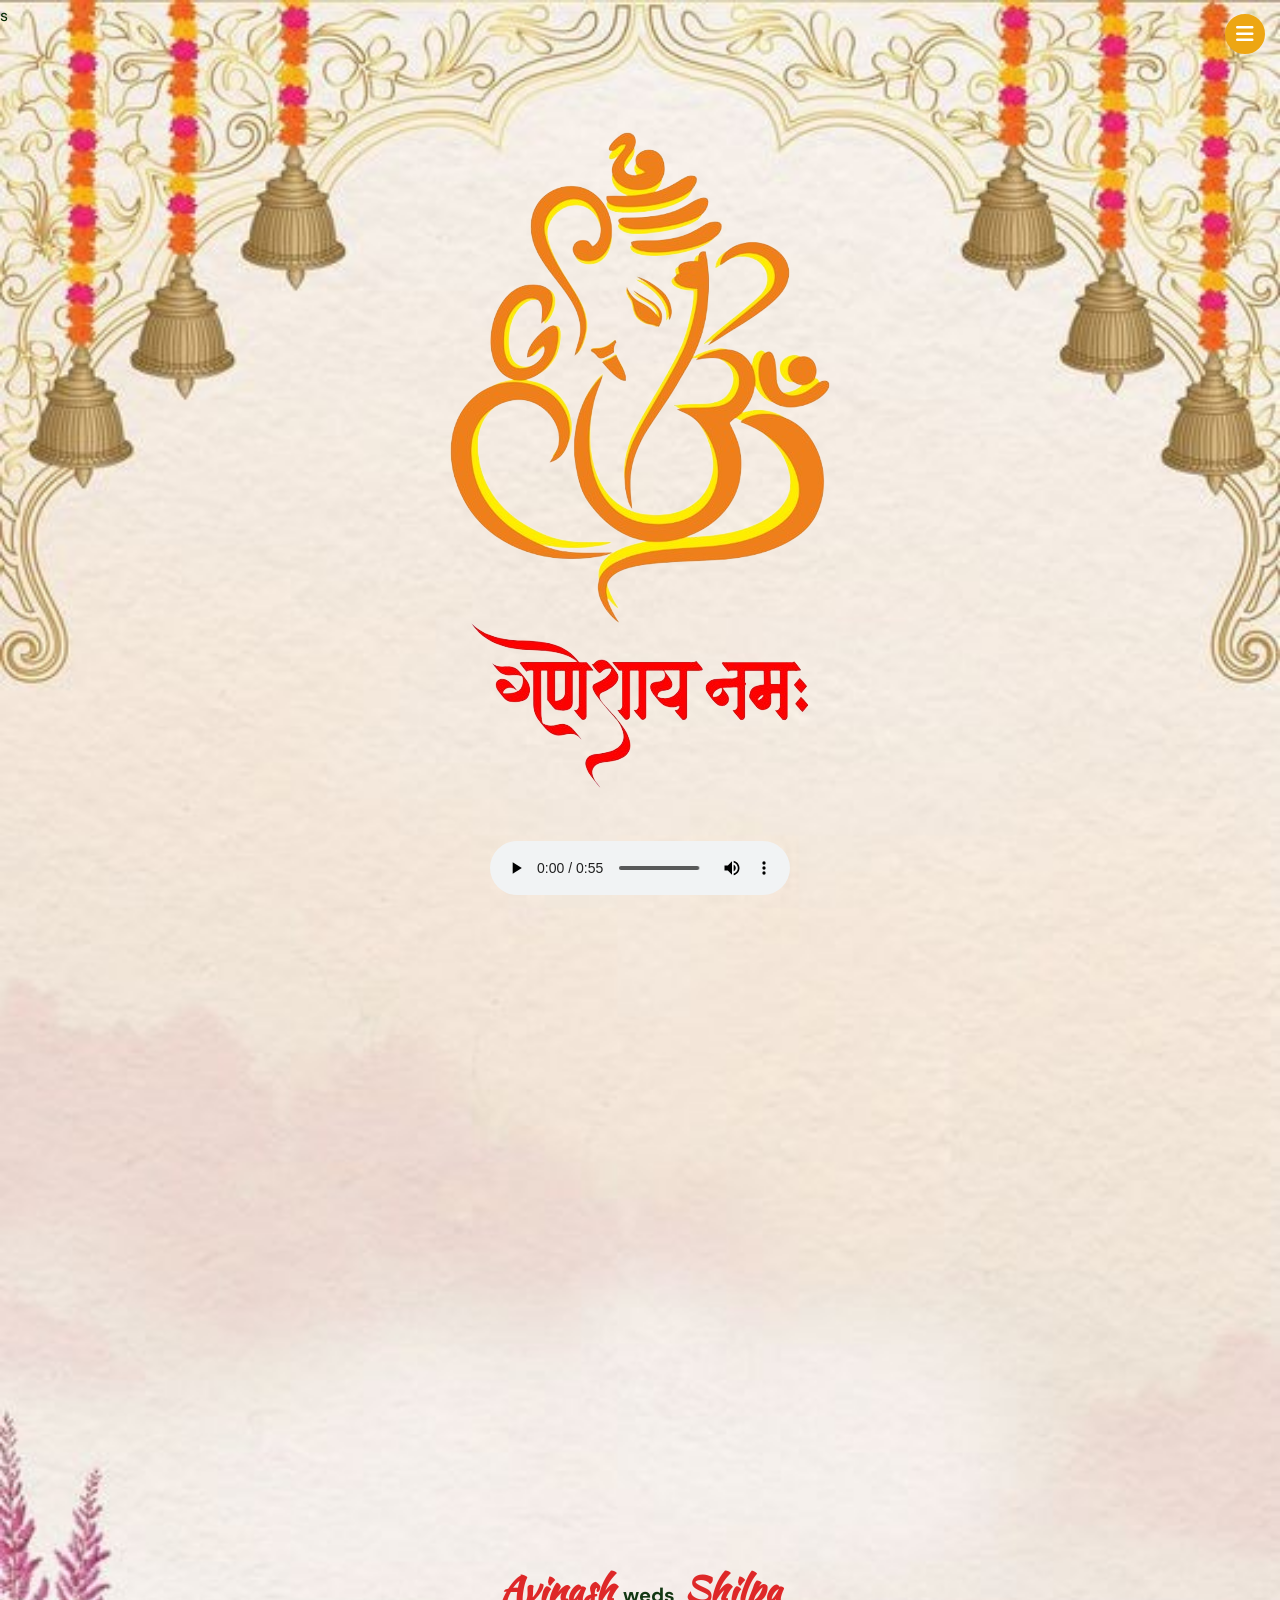
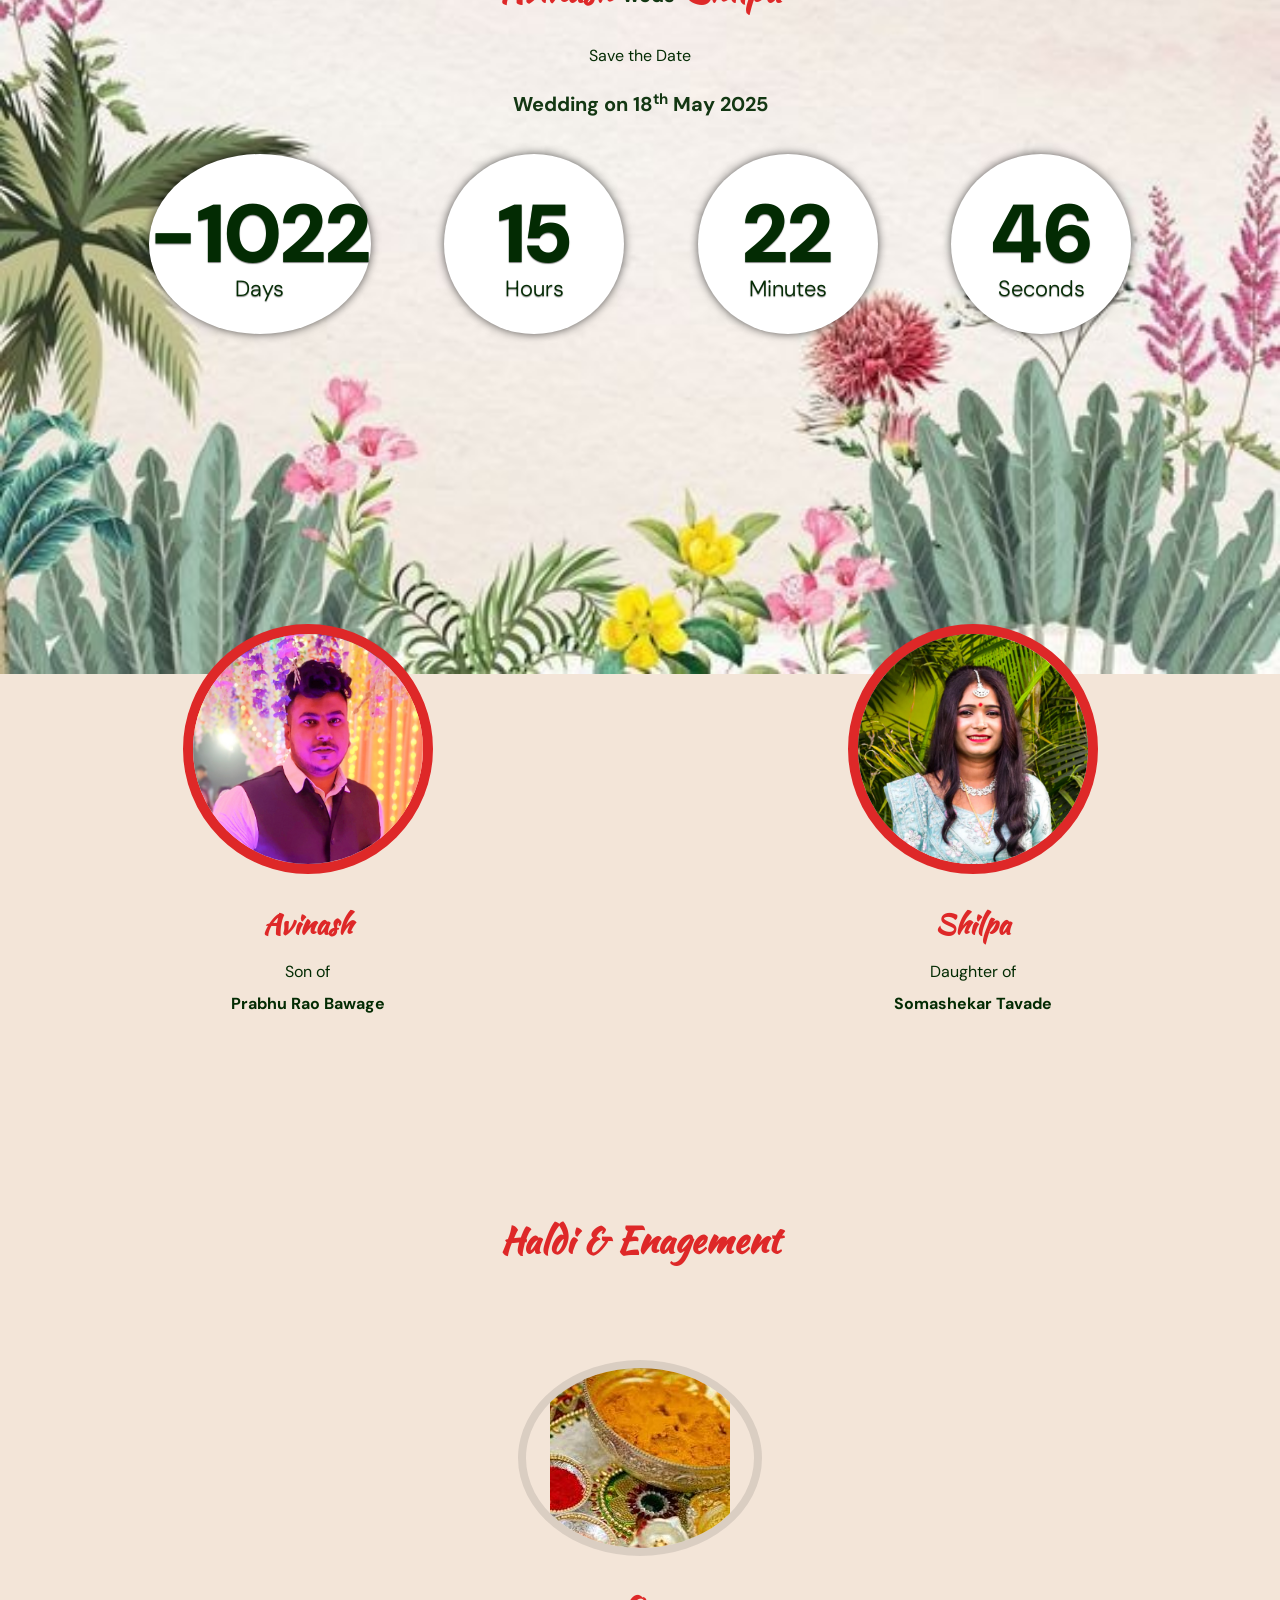
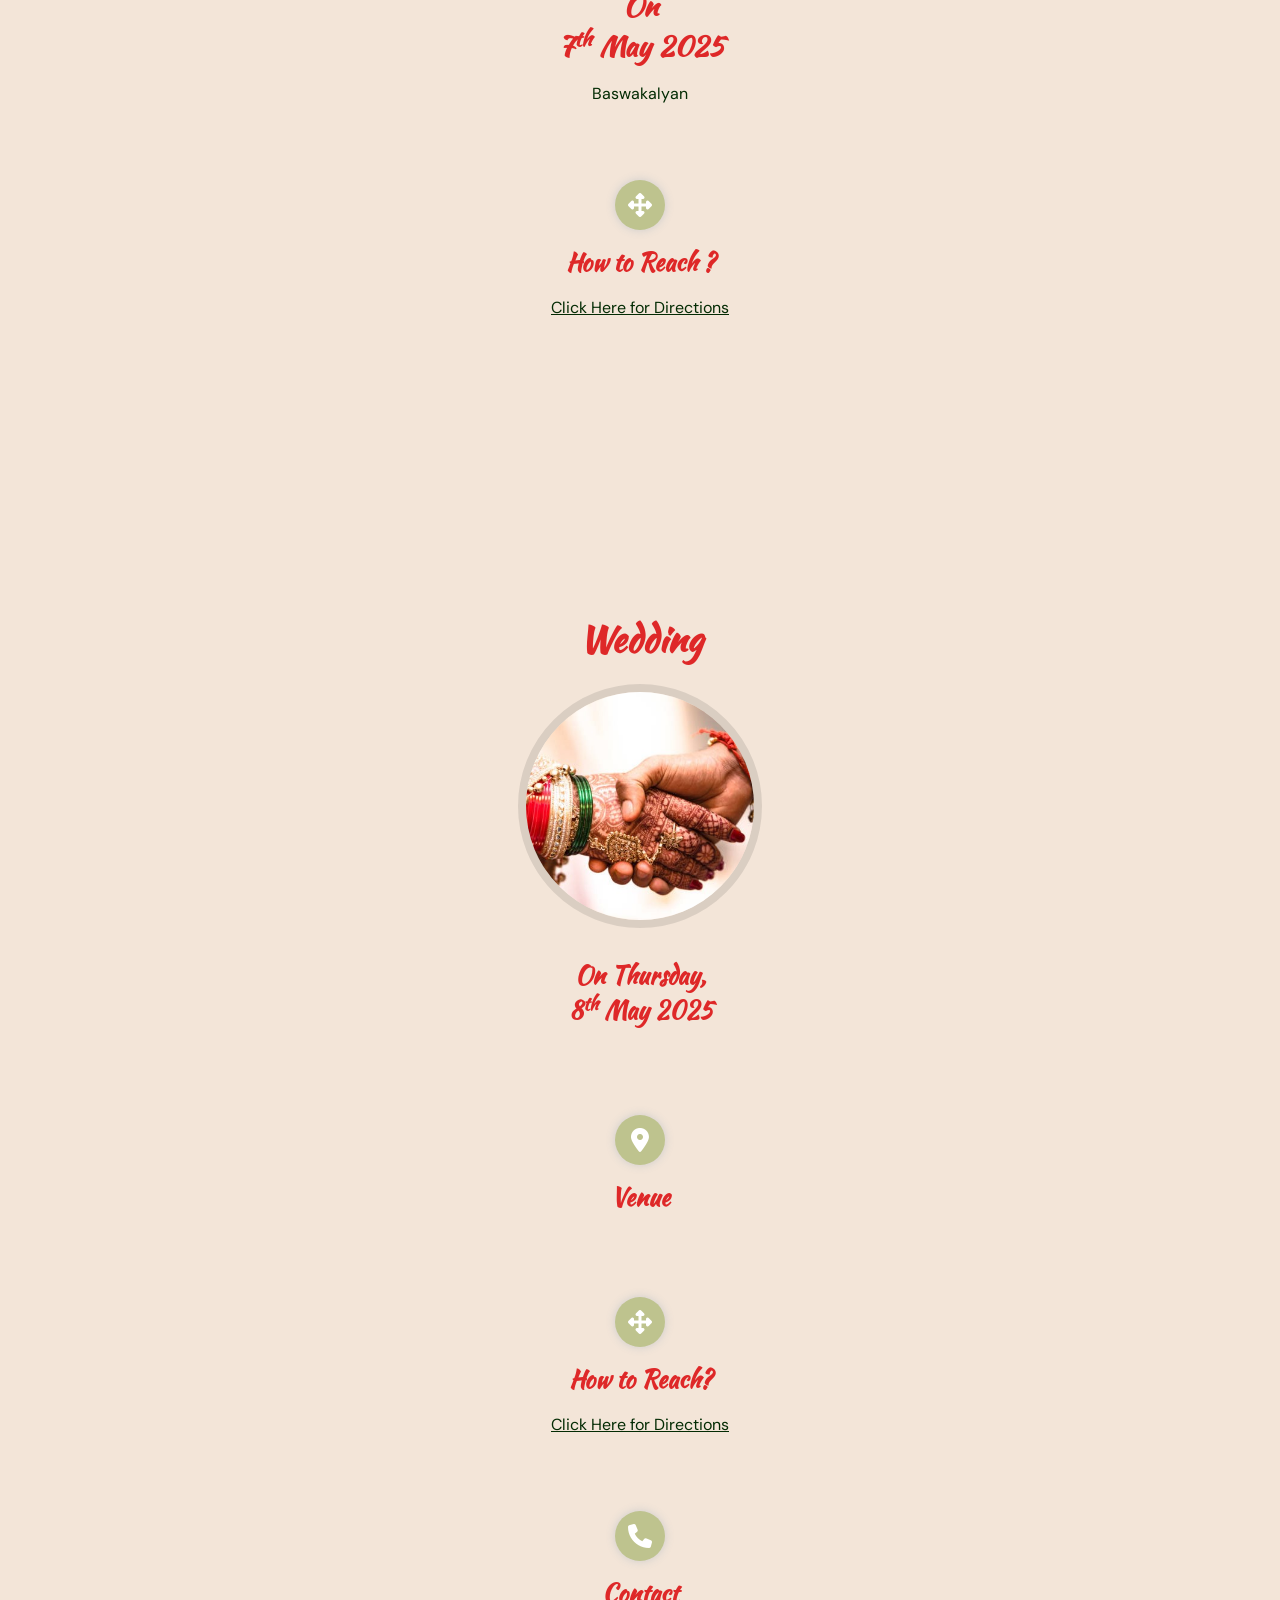
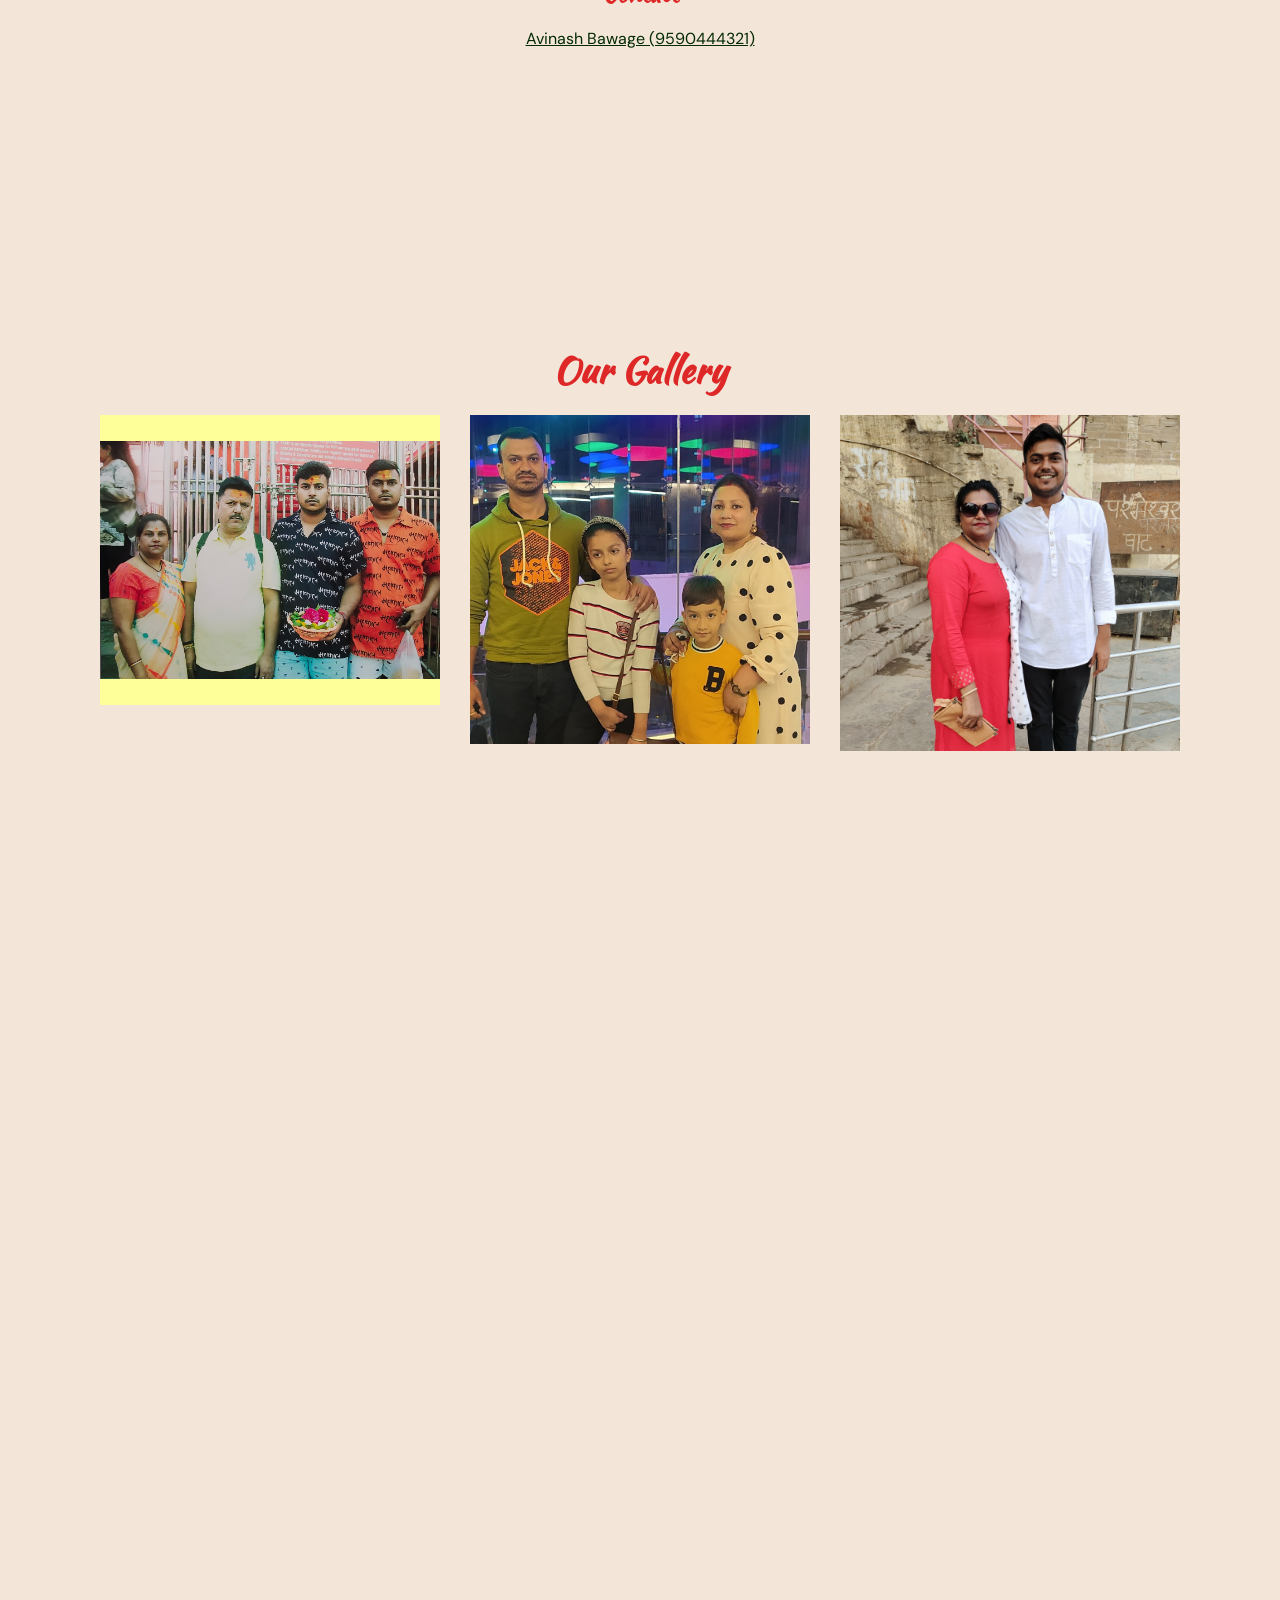
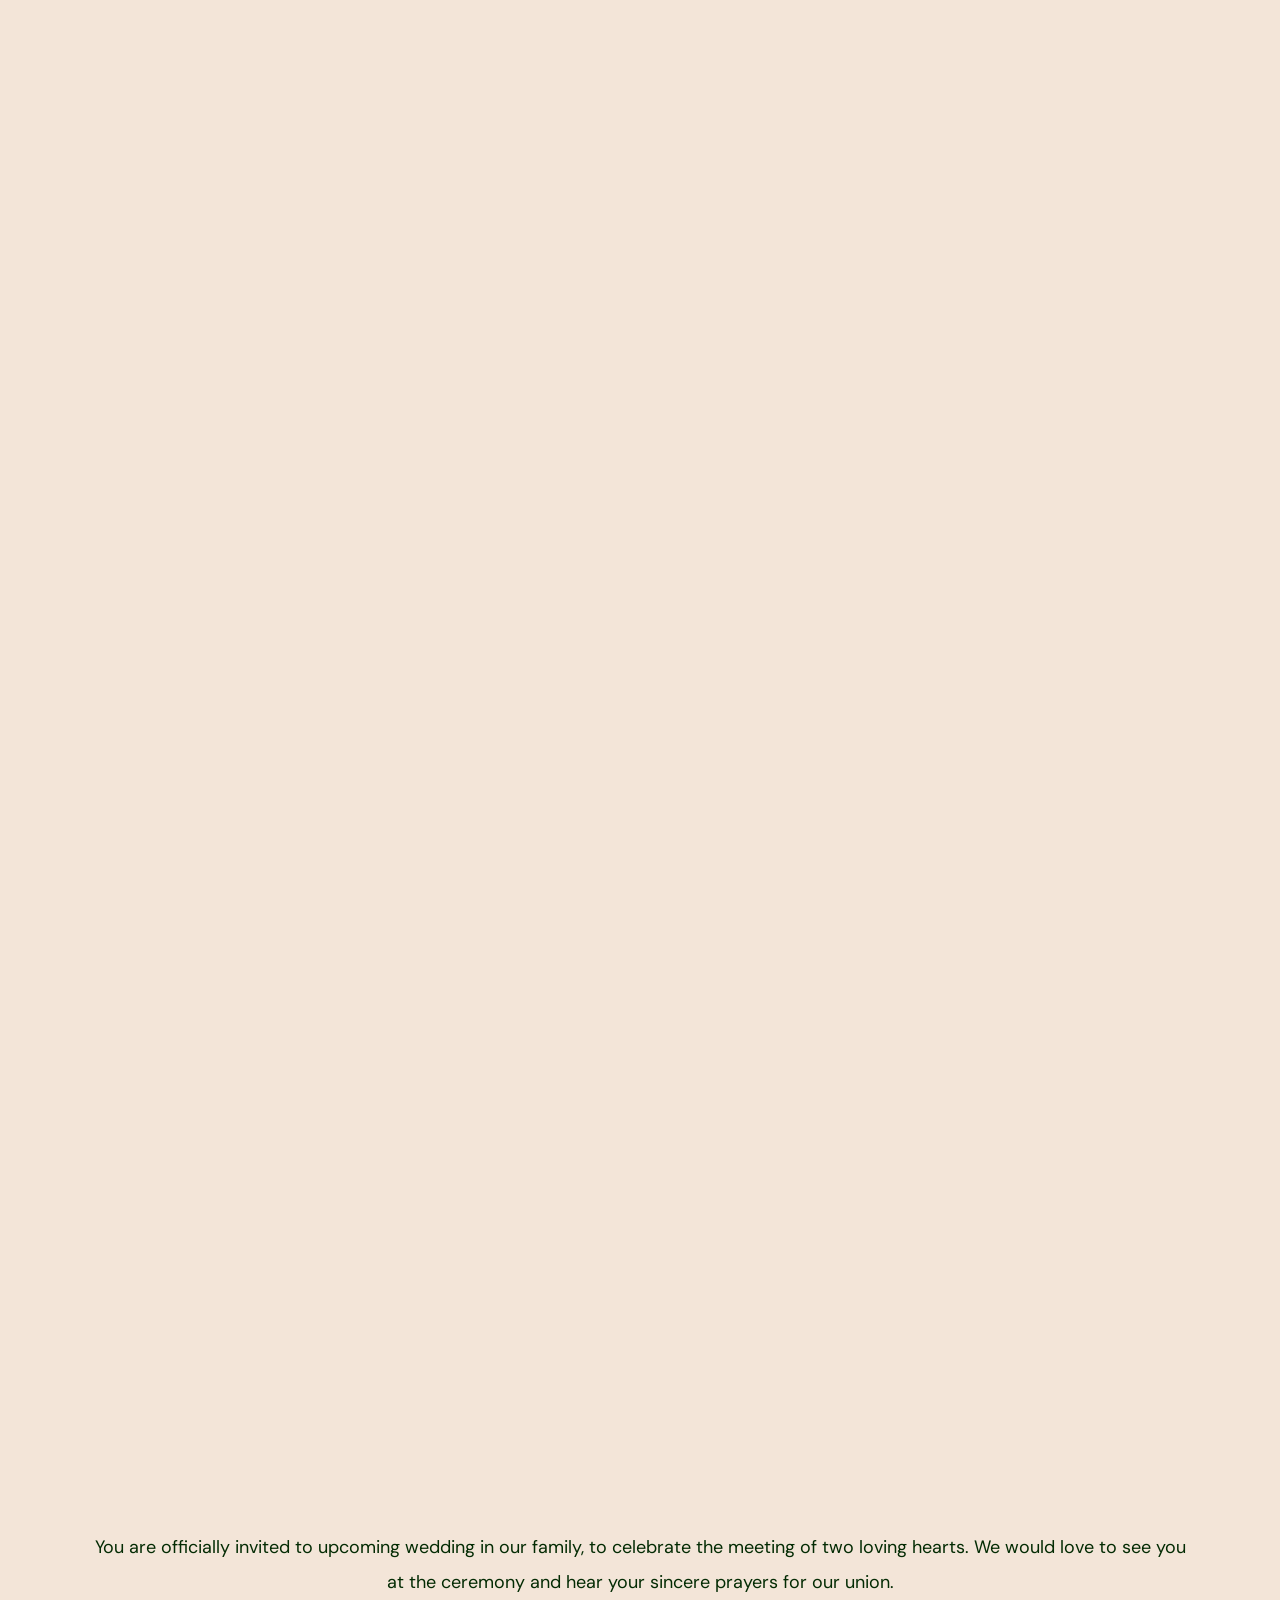
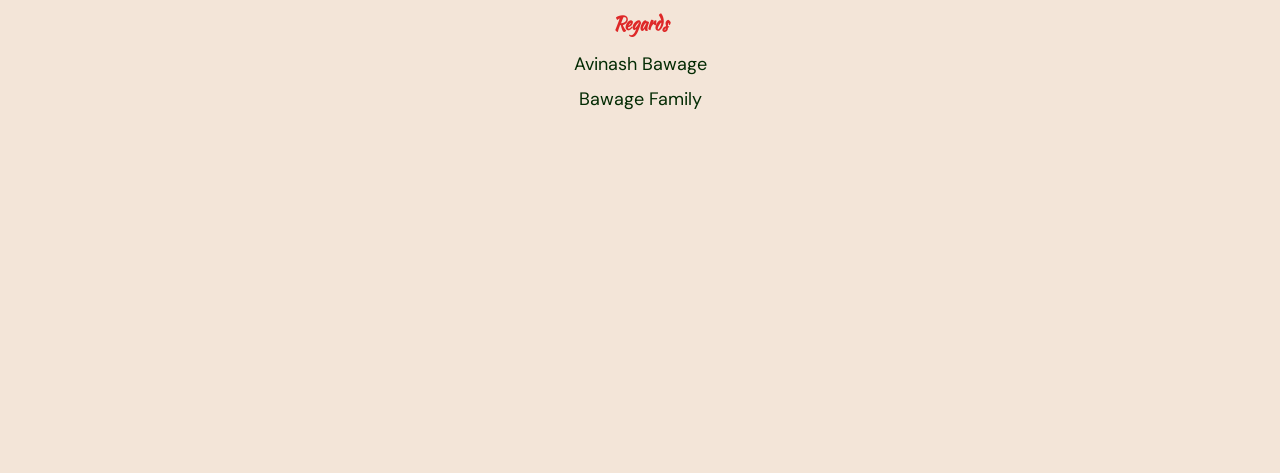
==== avinash-weds-shilpa-master/index.html @ 72f2da68 "wedding-invitationcard" ====
<!DOCTYPE html>
<html lang="en">
    <html lang="en"><head>
        <title>Singh Family</title>
        <meta name="description" content="Avinash Weds Shilpa">
        <meta name="viewport" content="width=device-width, initial-scale=1.0, user-scalable=no">
        <link rel="shortcut icon" type="image/x-icon" href="assets/images/favicon.ico">
        <link rel="preconnect" href="https://fonts.googleapis.com">
        <link rel="preconnect" href="https://fonts.gstatic.com" crossorigin>
        <link href="https://fonts.googleapis.com/css2?family=DM+Sans:opsz@9..40&family=Kaushan+Script&display=swap" rel="stylesheet">
        <link rel="stylesheet" href="https://cdnjs.cloudflare.com/ajax/libs/font-awesome/6.5.1/css/all.min.css" integrity="sha512-DTOQO9RWCH3ppGqcWaEA1BIZOC6xxalwEsw9c2QQeAIftl+Vegovlnee1c9QX4TctnWMn13TZye+giMm8e2LwA==" crossorigin="anonymous" referrerpolicy="no-referrer" />
        <link rel="stylesheet" href="assets/css/plugins.min.css">s
        <link rel="stylesheet" href="assets/css/style.css">

        <!-- Facebook Meta Tags -->
        <meta property="og:url" content="https://einvitation.github.io/Avinash-weds-Shilpa/">
        <meta property="og:type" content="website">
        <meta property="og:title" content="Singh Family">
        <meta property="og:description" content="Avinash weds Shilpa">
        <meta property="og:image" content="https://opengraph.b-cdn.net/production/documents/bbc6b80d-121d-4861-8323-b00bfe636ddd.png?token=O9dhBqFgM9TiA6-JgLP41H8RvfeVmZMFOtROPBh7cG4&height=600&width=1200&expires=33241947070">

        <!-- Twitter Meta Tags -->
        <meta name="twitter:card" content="summary_large_image">
        <meta property="twitter:domain" content="einvitation.github.io">
        <meta property="twitter:url" content="https://einvitation.github.io/Avinash-weds-Shilpa/">
        <meta name="twitter:title" content="Singh Family">
        <meta name="twitter:description" content="Avinash weds Shilpa">
        <meta name="twitter:image" content="https://opengraph.b-cdn.net/production/documents/bbc6b80d-121d-4861-8323-b00bfe636ddd.png?token=O9dhBqFgM9TiA6-JgLP41H8RvfeVmZMFOtROPBh7cG4&height=600&width=1200&expires=33241947070">

    </head>
    
    <body data-aos-easing="ease" data-aos-duration="400" data-aos-delay="0" data-new-gr-c-s-check-loaded="14.1150.0" data-gr-ext-installed="">
        <a class="scrollup" href="javascript:void(0);" aria-label="Scroll to top" style="display: none;"><i class="fa fa-chevron-up"></i></a>
        <div class="repro">
            <audio controls="" autoplay="">
                <source src="wedding.ogg" type="audio/ogg">
                <source src="assets/audio/wedding.mp3" type="audio/mpeg">Your browser does not support the audio element.
            </audio>
        </div>
        <a class="mob-toggle" href="javascript:void(0);"><i class="fa fa-bars"></i></a>
        <nav class="navmenu">
            <ul>
                <li class="introductionBtn"><a>Home</a></li>
                <li class="coupleBtn"><a>Introduction</a></li>
                <li class="tilakBtn"><a>Tilak</a></li>
                <li class="haldiBtn"><a>Haldi & Matkor</a></li>
                <li class="weddingBtn"><a>Wedding</a></li>
                <li class="galleryBtn"><a>Gallery</a></li>
            </ul>
        </nav>
        <header>
            
            <section id="header" class="section text-center">
                <div class="container">
                    <figure class="god aos-init aos-animate" data-aos="fade-up" data-aos-duration="2200"><img src="assets/images/gannu.png" alt="ganesh"></figure>
                    <div class="top_arrow aos-init aos-animate introductionBtn" data-aos="flip-down" data-aos-duration="2200"><a href="javascript:void(0);"><i class="fa fa-chevron-down"></i></a></div>
                </div>
            </section>
        </header>
        <main>
            <section id="introduction" class="section introduction">
                <div class="container text-center">
                    <figure class="mainimg aos-init" data-aos="flip-left" data-aos-duration="2200">
                        <img src="assets/images/couple.jpg" alt="ankit">
                    </figure>
                    <h2 class="heading aos-init" data-aos="zoom-in-up" data-aos-duration="2200">
                        Avinash <span>weds</span> Shilpa
                    </h2>
                    <div class="banner-line">
                        <div class="heading-tag">Save the Date</div>
                        <h2><span>Wedding on <span>18<sup>th</sup> May 2025</span></span></h2>
                    </div>
                    <div class="timer">
                        <ul>
                            <li><span id="adays"></span>Days</li>
                            <li><span id="ahours"></span>Hours</li>
                            <li><span id="aminutes"></span>Minutes</li>
                            <li><span id="aseconds"></span>Seconds</li>
                        </ul>
                    </div>
                    
                    <div class="top_arrow coupleBtn aos-init" data-aos="flip-down" data-aos-duration="2200"><a href="javascript:void(0);"><i class="fa fa-chevron-down"></i></a></div>
                </div>
            </section>
            <section id="couple" class="section couple">
                <div class="container">
                    <div class="row latest_sermons">
                        <div class="col-md-5 text-center groom aos-init" data-aos="fade-right" data-aos-duration="2200" style="padding:0">
                            <figure class="groom"><img src="assets/images/groom.jpg" alt=""></figure>
                            <h3>Avinash </h3>
                            <p>Son of <br><strong> Prabhu Rao Bawage</strong></p>
                        </div>
                        <div class="col-md-2 text-center wed aos-init" data-aos="flip-down" data-aos-duration="2200">weds</div>
                        <div class="col-md-5 text-center bride aos-init" data-aos="fade-left" data-aos-duration="2200" style="padding:0">
                            <figure class="groom"><img src="assets/images/bride.jpg" alt=""></figure>
                            <h3>Shilpa </h3>
                            <p>Daughter of <br><strong> Somashekar Tavade</strong></p>
                        </div>
                    </div>
                </div>
            </section>
            
            <section id="haldi" class="section haldi">
                <div class="container">
                    <h2 class="heading">Haldi & Enagement</h2>
                    <div class="reception-wrap text-center">
                        <div class="sbox aos-init" data-aos="fade-right" data-aos-duration="2200">
                            <figure class="rituals"><img src="assets/images/haldi.jpg" alt=""></figure>
                            <h3>On<br>7<sup>th</sup> May 2025</h3>
                            <p>Baswakalyan</p>
                        </div>
                        <div class="sbox aos-init" data-aos="fade-right" data-aos-duration="2200">
                            <i class="fa fa-arrows"></i>
                            <h4>How to Reach ?</h4>
                            <p><a href="https://maps.app.goo.gl/Roo9CM4sQPn5xBdH8" target="_blank">Click Here for Directions</a></p>
                        </div>
                    </div>
                    <div class="top_arrow weddingBtn aos-init" data-aos="flip-down" data-aos-duration="2200"><a href="javascript:void(0);"><i class="fa fa-chevron-down"></i></a></div>
                </div>
            </section>
            <section id="wedding" class="section wedding text-center">
                <div class="container">
                    <h2 class="heading">Wedding</h2>
                    <figure class="rituals"><img src="assets/images/wedding.jpg" alt=""></figure>
                    <h4>On Thursday,<br> 8<sup>th</sup> May 2025 </h4>
                    <div class="reception-wrap text-center">
                        <div class="sbox aos-init" data-aos="fade-right" data-aos-duration="2200">
                            <i class="fa fa-map-marker"></i>
                            <h4>Venue</h4>
                            <!-- <p>
                                <strong>Baarat will depart from our residence </strong>
                                <br>to<br>
                                Vill- Kanhauli PO-Hussepurnand PS-Basantpur, Siwan, Bihar, Pin - 841406
                            </p> -->
                        </div>
                        <div class="sbox aos-init" data-aos="fade-right" data-aos-duration="2200">
                            <i class="fa fa-arrows"></i>
                            <h4>How to Reach?</h4>
                            <p><a href="https://maps.app.goo.gl/kt1X2hcUpGnXHpMB8" target="_blank">Click Here for Directions</a></p>
                        </div>
                        <div class="sbox aos-init" data-aos="fade-left" data-aos-duration="2200">
                            <i class="fa fa-phone"></i>
                            <h4>Contact</h4>
                            <p>
                                <a href="tel:+918013266402">Avinash Bawage (9590444321)</a></p>
                        </div>
                        
                    </div>
                    <div class="top_arrow galleryBtn aos-init" data-aos="flip-down" data-aos-duration="2200"><a href="javascript:void(0);"><i class="fa fa-chevron-down"></i></a></div>
                </div>
            </section>
            <section id="gallery" class="section gallery">
                <div class="container">
                    <h2 class="heading">Our Gallery</h2>
                    <div class="gallery-wrap">
                        <ul class="row ul">
                            <li class="col-md-4">
                                <a href="javascript:void(0);" class="aos-init" data-aos="fade-right" data-aos-duration="2200">
                                    <img src="assets/images/gallery/1.jpg" title="" alt="">
                                </a>
                            </li>
                            <li class="col-md-4">
                                <a href="javascript:void(0);" class="aos-init" data-aos="fade-left" data-aos-duration="2200">
                                    <img src="assets/images/gallery/2.jpg" title="" alt="">
                                </a>
                            </li>
                            <li class="col-md-4">
                                <a href="javascript:void(0);" class="aos-init" data-aos="fade-left" data-aos-duration="2200">
                                    <img src="assets/images/gallery/3.jpg" title="" alt="">
                                </a>
                            </li>
                            <li class="col-md-4">
                                <a href="javascript:void(0);" class="aos-init" data-aos="fade-left" data-aos-duration="2200">
                                    <img src="assets/images/gallery/4.jpg" title="" alt="">
                                </a>
                            </li>
                            <li class="col-md-4">
                                <a href="javascript:void(0);" class="aos-init" data-aos="fade-left" data-aos-duration="2200">
                                    <img src="assets/images/gallery/5.jpg" title="" alt="">
                                </a>
                            </li>
                            <li class="col-md-4">
                                <a href="javascript:void(0);" class="aos-init" data-aos="fade-left" data-aos-duration="2200">
                                    <img src="assets/images/gallery/6.jpg" title="" alt="">
                                </a>
                            </li>
                            <li class="col-md-4">
                                <a href="javascript:void(0);" class="aos-init" data-aos="fade-right" data-aos-duration="2200">
                                    <img src="assets/images/gallery/7.jpg" title="" alt="">
                                </a>
                            </li>
                            <li class="col-md-4">
                                <a href="javascript:void(0);" class="aos-init" data-aos="fade-left" data-aos-duration="2200">
                                    <img src="assets/images/gallery/8.jpg" title="" alt="">
                                </a>
                            </li>
                            <li class="col-md-4">
                                <a href="javascript:void(0);" class="aos-init" data-aos="fade-right" data-aos-duration="2200">
                                    <img src="assets/images/gallery/9.jpg" title="" alt="">
                                </a>
                            </li>
                            <li class="col-md-4">
                                <a href="javascript:void(0);" class="aos-init" data-aos="fade-left" data-aos-duration="2200">
                                    <img src="assets/images/gallery/10.jpg" title="" alt="">
                                </a>
                            </li>
                            
                            <li class="col-md-4">
                                <a href="javascript:void(0);" class="aos-init" data-aos="fade-left" data-aos-duration="2200">
                                    <img src="assets/images/gallery/11.jpg" title="" alt="">
                                </a>
                            </li>
                            <li class="col-md-4">
                                <a href="javascript:void(0);" class="aos-init" data-aos="fade-left" data-aos-duration="2200">
                                    <img src="assets/images/gallery/12.jpg" title="" alt="">
                                </a>
                            </li>
                            <li class="col-md-4">
                                <a href="javascript:void(0);" class="aos-init" data-aos="fade-left" data-aos-duration="2200">
                                    <img src="assets/images/gallery/13.jpg" title="" alt="">
                                </a>
                            </li>
                            <li class="col-md-4">
                                <a href="javascript:void(0);" class="aos-init" data-aos="fade-left" data-aos-duration="2200">
                                    <img src="assets/images/gallery/14.jpg" title="" alt="">
                                </a>
                            </li>
                            <li class="col-md-4">
                                <a href="javascript:void(0);" class="aos-init" data-aos="fade-left" data-aos-duration="2200">
                                    <img src="assets/images/gallery/15.jpg" title="" alt="">
                                </a>
                            </li>
                            
                        </ul>
                    </div>
                </div>
            </section>
            <section id="note" class="section note">
                <div class="container">
                    <div class="text-center">
                        <p>You are officially invited to upcoming wedding in our family, to celebrate the meeting of two loving hearts. We would love to see you at the ceremony and hear your sincere prayers for our union.</p>
                        <h6>Regards</h6>
                        <p>Avinash Bawage <br>Bawage Family</p>
                    </div>
                    
                    
                </div>
            </section>
        </main>
       <script src="assets/js/plugins.min.js"></script>
        <script src="assets/js/custom.min.js"></script>
    
    
    </body>
</html>
---- avinash-weds-shilpa-master/assets/css/style.css ----
@charset "utf-8";
body {
    font-family: 'DM Sans', sans-serif;
    font-weight: 400;
    font-size: 16px;
    line-height: 32px;
    padding: 0;
    margin: 0;
    color: #032b03;
    background: url(../images/bg.jpg) #f3e5d8 no-repeat top;
    min-height: 100vh;
    background-attachment: fixed;
    background-size: cover;
}
body, html {
    overflow-x: hidden;
}
.container {
    position: relative;
}
.container:after, .clearfix:after {
    content: "";
    display: block;
    clear: both;
}
.spacer, .clear {
    height: 0;
    line-height: 0;
    clear: both;
    font-size: 0;
    display: block;
}
article, aside, canvas, details, figcaption, figure, footer, header, hgroup, menu, nav, section, summary, time, mark, audio, video, blockquote {
    margin: 0;
    padding: 0;
    border: 0;
    display: block;
}
h1, h2, h3, h4, h5, h6 {
    font-weight: 400;
    line-height: normal;
}
h1 {
    font-size: 28px;
    margin: 0 0 15px;
}
h2 {
    font-size: 24px;
    margin: 0 0 15px;
}
h3 {
    font-size: 20px;
    margin: 0 0 12px;
}
h4 {
    font-size: 18px;
    margin: 0 0 12px;
}
h5 {
    font-size: 16px;
    margin: 0 0 10px;
}
h6 {
    font-size: 14px;
    margin: 0 0 10px;
}
ul, ol {
    margin-bottom: 10px;
    padding-left: 15px;
}
li {
    margin: 0 0 10px;
    padding: 0;
}
p {
    padding-bottom: 10px;
    margin: 0;
}
p:last-child {
    padding-bottom: 0;
}
label, span, strong {
    display: inline-block;
}
p label, p span, p strong {
    display: inline;
}
strong {
    font-weight: 700;
}
a {
    color: inherit;
    text-decoration: underline;
    border: none;
    outline: none;
    display: inline-block;
    -moz-transition: all 300ms ease-in-out 0s;
    -webkit-transition: all 300ms ease-in-out 0s;
    transition: all 300ms ease-in-out 0s;
}
a:hover, a:focus {
    color: #0047b3;
    text-decoration: none;
    outline: none;
}
a:focus {
    color: #0047b3;
}
img {
    border: none;
    outline: none;
    display: inline-block;
    max-width: 100%}
mark {
    background-color: #ff9;
    color: #fff;
    font-style: italic;
    font-weight: 700;
}
del {
    text-decoration: line-through;
}
hr {
    display: block;
    height: 1px;
    border: 0;
    margin: 10px 0;
    padding: 0;
    border-top: 1px solid #d3d3d3;
}
table {
    border: none;
    border-collapse: collapse;
    border-spacing: 0;
    width: 100%}
table th, table td {
    padding: 10px 12px;
    vertical-align: top;
    border: 1px solid #d3d3d3;
}
.section {
    width: 100%;
    padding: 100px 0;
    position: relative;
    
}
.section:before {
    position: absolute;
    content: "";
    display: block;
    bottom: 0;
    left: 0;
    right: 0;
    top: 0;
    z-index: -1;
}
h1, h2, h3, h4, h5, h6 {
    font-family: 'Kaushan Script', cursive;
    color: #de2828;
    font-weight: 700;
}
h2 {
    font-size: 36px;
}
h3 {
    font-size: 28px;
}
h4 {
    font-size: 24px;
}
h5 {
    font-size: 20px;
}
h6 {
    font-size: 18px;
}
.heading {
    font-family: 'Kaushan Script', cursive;
    font-weight: 700;
    color: #de2828;
    text-align: center;
    font-size: 36px;
    line-height: 40px;
    margin-bottom: 25px;
    padding-bottom: 0px;
    position: relative;
    -moz-transition: all 300ms ease-in-out 0s;
    -webkit-transition: all 300ms ease-in-out 0s;
    transition: all 300ms ease-in-out 0s;
}
.subheading {
    font-weight: 400;
    font-size: 24px;
    line-height: 30px;
    color: #212020;
    margin-bottom: 10px;
    position: relative;
    -moz-transition: all 300ms ease-in-out 0s;
    -webkit-transition: all 300ms ease-in-out 0s;
    transition: all 300ms ease-in-out 0s;
}
.subheading span {
    font-weight: 300;
}
.heading:last-child, .subheading:last-child, .heading_tag:last-child {
    margin-bottom: 0;
}
.heading a, .subheading a {
    color: inherit;
    display: inline;
}
.heading a:hover, .heading a:focus, .subheading a:hover, .subheading a:focus, a:hover .heading, a:hover .subheading {
    color: #0047b3;
}
.ul {
    list-style: none;
    margin: 0;
    padding: 0;
}
::-webkit-scrollbar-track {
    box-shadow: inset 0 0 6px #283a59;
    border-radius: 0;
    background-color: #ffff3b;
    width: 10px;
}
::-webkit-scrollbar {
    width: 10px;
    background-color: #F5F5F5;
}
::-webkit-scrollbar-thumb {
    border-radius: 10px;
    box-shadow: inset 0 0 8px rgba(0, 0, 0, .5);
    background-color: #de2828;
}
.repro {
    bottom: 5px;
    position: fixed;
    text-align: center;
    width: 100%;
    z-index: 10;
}
.repro audio {
    margin: 0 auto;
}
footer {
    background: #de2828;
    padding: 25px 0 80px;
    text-align: center;
    color: #fff;
    font-weight: 700;
}
.gallery-wrap a {
    background-color: #ff9;
    min-height: 290px;
    justify-content: center;
    margin-bottom: 20px;
    display: flex;
    flex-direction: column;
}
.top_arrow {
    margin: 20px 0 0;
    padding: 0;
    text-align: center;
}
.top_arrow a {
    border-radius: 50%;
    -webkit-border-radius: 50%;
    -moz-border-radius: 50%;
    display: inline-block;
    font-size: 18px;
    height: 40px;
    padding-top: 7px;
    text-align: center;
    width: 40px;
    color: #fff;
    background-color: rgb(237 166 19);
    position: relative;
    z-index: 999;
    box-shadow: 0 0 15px 0 rgb(0 0 0 / 45%);
}
figure.groom {
    border-radius: 50%;
    -webkit-border-radius: 50%;
    -moz-border-radius: 50%;
    border: 10px solid #de2828;
    overflow: hidden;
    width: 250px;
    height: 250px;
    margin: 0 auto 30px;
}
figure.rituals {
    border-radius: 50%;
    -webkit-border-radius: 50%;
    -moz-border-radius: 50%;
    width: 244px;
    margin: 0 auto;
    border: 8px solid rgba(0, 0, 0, .1);
    margin-bottom: 30px;
    overflow: hidden;
}
.timer {
    margin: 30px 0 50px;
    padding: 0;
}
.timer ul {
    list-style: none;
    margin: 0;
    padding: 0;
    text-align: center;
    display: flex;
    justify-content: space-evenly;
    align-items: center;
    flex-direction: row;
}
.timer ul li {
    border-radius: 50%;
    -webkit-border-radius: 50%;
    -moz-border-radius: 50%;
    display: inline-table;
    font-size: 22px;
    font-weight: 300;
    height: 180px;
    width: 180px;
    line-height: 20px;
    margin: 0 10px;
    padding-top: 35px;
    text-align: center;
    color: #032b03;
    background: #fff;
    text-shadow: 0 1px 1px rgba(0, 0, 0, .5);
    box-shadow: 0 0 10px 0 rgb(0 0 0 / 65%);
}
.timer ul li span {
    font-size: 82px;
    font-weight: 900;
    display: block;
    margin: 0;
    padding: 0;
    text-align: center;
    line-height: 90px;
}
.scrollup {
    position: fixed;
    bottom: 50px;
    right: 20px;
    height: 36px;
    width: 36px;
    z-index: 3;
    font-size: 20px;
    line-height: 36px;
    background: none;
    text-align: center;
    border-radius: 52px;
    border: 2px solid #eda613;
    padding: 0;
    color: #fff;
    background: #eda613;
    -moz-transition: all 300ms ease-in-out 0s;
    -webkit-transition: all 300ms ease-in-out 0s;
    transition: all 300ms ease-in-out 0s;
    display: none;
}
.scrollup:hover {
    border: 2px solid #de2828;
    color: #fff;
    background: #de2828;
}
a.mob-toggle {
    position: fixed;
    z-index: 2;
    right: 15px;
    top: 14px;
    border: 2px solid #eda613;
    width: 40px;
    height: 40px;
    text-align: center;
    color: #fff;
    border-radius: 50%;
    font-size: 20px;
    line-height: 36px;
    background-color: rgb(237 166 19);
}
.navmenu {
    background: #eda613;
    color: #fff;
    position: fixed;
    top: 0;
    bottom: 0;
    left: -999999em;
    width: 250px;
    overflow: hidden;
    z-index: 99999;
    padding-top: 50px;
    transition: all 300ms linear 0s;
    -webkit-transform: all 300ms linear 0s;
    -ms-transition: all 300ms linear 0s;
}
.open.navmenu {
    left: 0;
}
.navmenu ul {
    list-style: none;
    margin-bottom: 0;
    padding-left: 0;
    margin: 0;
    padding: 0;
}
.navmenu ul li {
    margin: 0;
    padding: 0;
}
.navmenu li a {
    display: block;
    font-size: 18px;
    font-weight: 700;
    line-height: 40px;
    text-align: left;
    padding: 0 0 0 20px;
    border-bottom: 1px solid #f7ebdd;
    letter-spacing: 1px;
}
.open .fa-bars:before {
    content: "\f00d"
}
.reception-wrap .sbox i {
    background: #bec38e;
    color: #fff;
    width: 50px;
    height: 50px;
    font-size: 24px;
    line-height: 50px;
    border-radius: 50%;
    box-shadow: 0 0 10px #ccc;
    margin-bottom: 15px;
}
.reception-wrap {
    padding-top: 40px;
}
.reception-wrap li {
    margin-bottom: 40px;
}
.introduction h2 {
    font-size: 36px;
}
.introduction h2 span {
    font-size: 20px;
    color: #133713;
    font-family: 'DM Sans';
}
.mainimg img{
    max-width: 500px;
    margin: 0 auto 20px;
    border: 8px solid rgba(0, 0, 0, .1);
    border-radius: 50%;
    overflow: hidden;
}
.wed {
    justify-content: center;
    display: flex;
    flex-direction: column;
    font-size: 30px;
    text-transform: capitalize;
    color: #de2828;
}
.bordersvg {
    position: absolute;
    top: -200px;
    right: 0;
    left: 0;
    z-index: 0;
}
.bordersvg.up {
    top: -100px;
}
.sbox{
    padding: 35px 15px;
}
@media only screen and (max-width:760px) {
    .timer ul li {
    font-size: 10px;
    font-weight: 300;
    height: 70px;
    width: 70px;
    margin: 0 2px;
    padding-top: 10px;
    text-align: center;
    display: flex;
    justify-content: center;
    align-items: center;
    flex-direction: column;
}
.timer ul li span {
    font-size: 30px;
    display: block;
    margin: 0;
    padding: 0;
    text-align: center;
    line-height: 24px;
}
.wed {
    margin: 50px 0;
}
.heading:before {
    width: 100%}
.banner-line h2 {
    font-size: 28px;
}
.gallery-wrap a {
    min-height: unset;
}
.reception-wrap {
    padding-top: 0;
}
figure.rituals {
    margin-bottom: 10px;
}
.bordersvg {
    top: -75px;
}
.bordersvg.up {
    top: -10px;
}
.god {
    width: 230px;
    margin: 0 auto;
}
.rituals img{width: 100%;max-width: unset;}
.mainimg img{width: 300px;}
}
.hide{display: none !important;}
.note{
    height: 100vh;
    display: flex;
    justify-content: center;
    align-items: center;
    font-size: 18px;
    line-height: 35px;
}
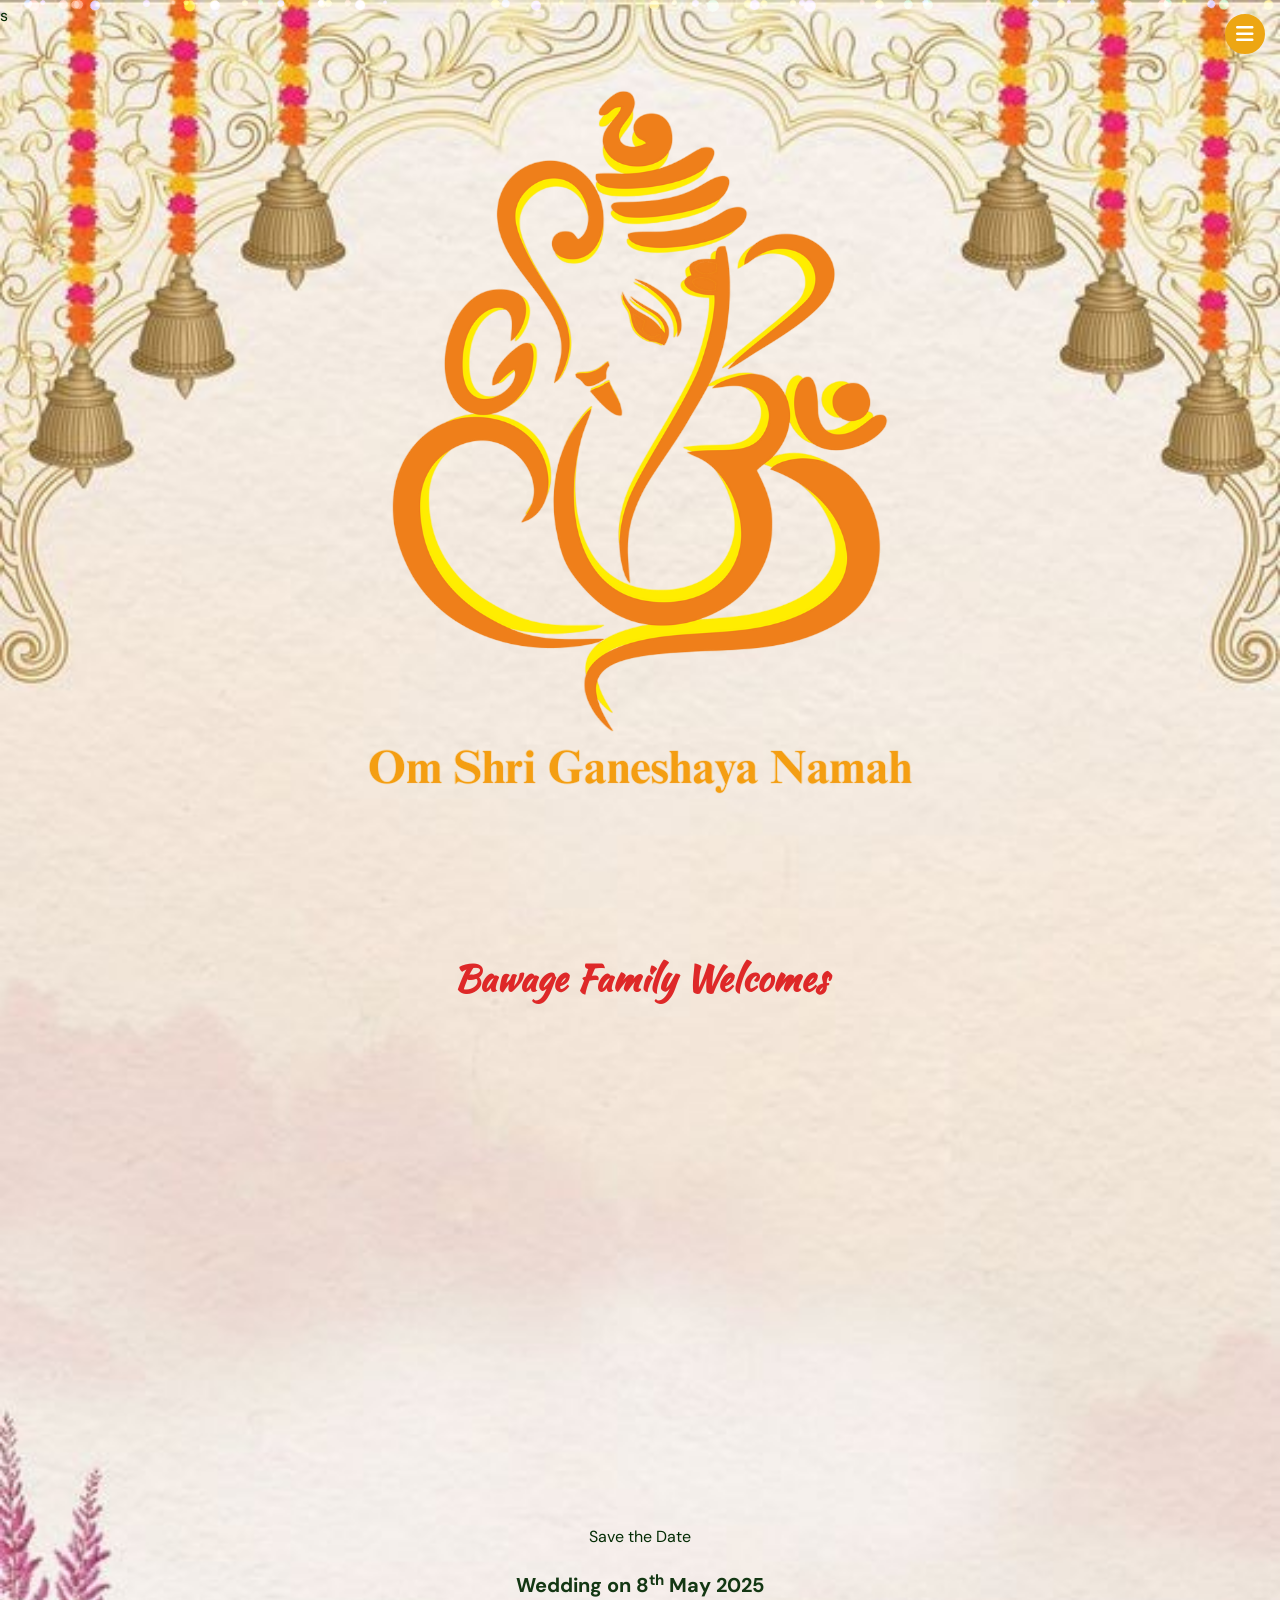
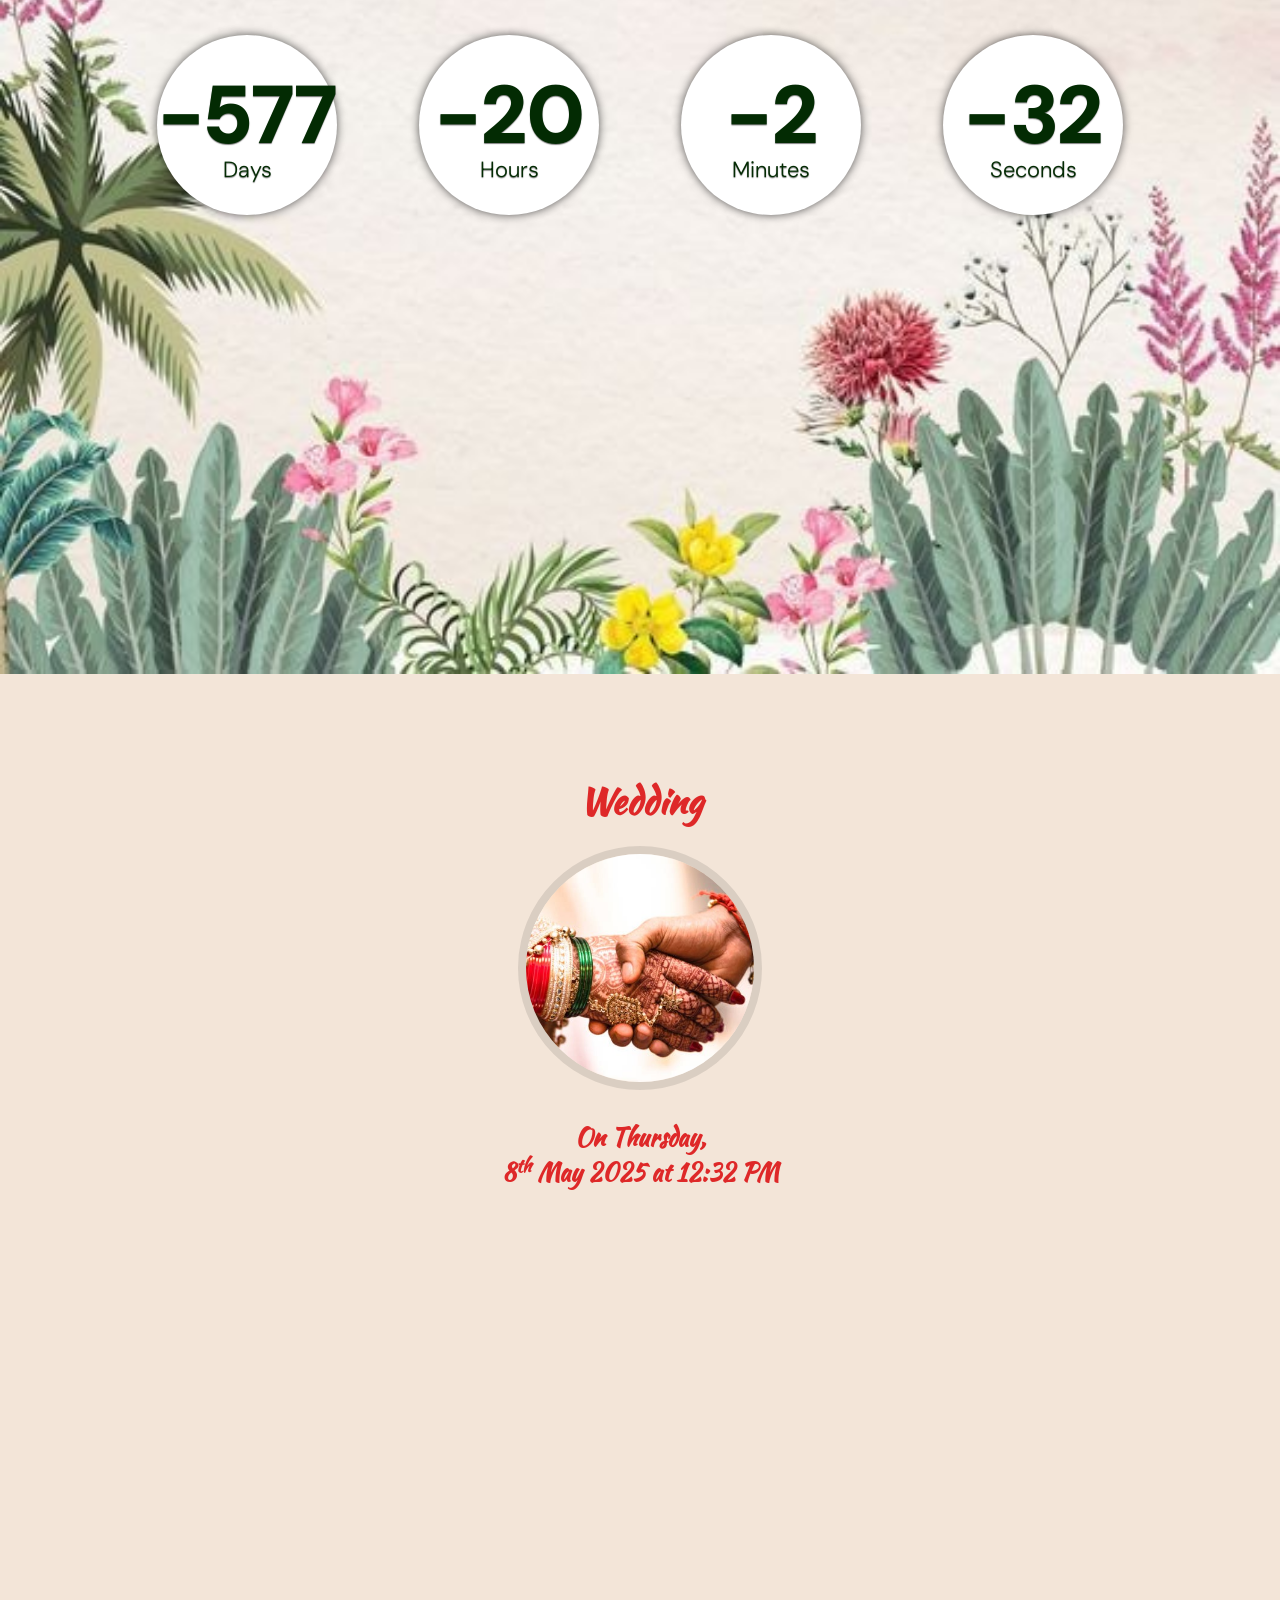
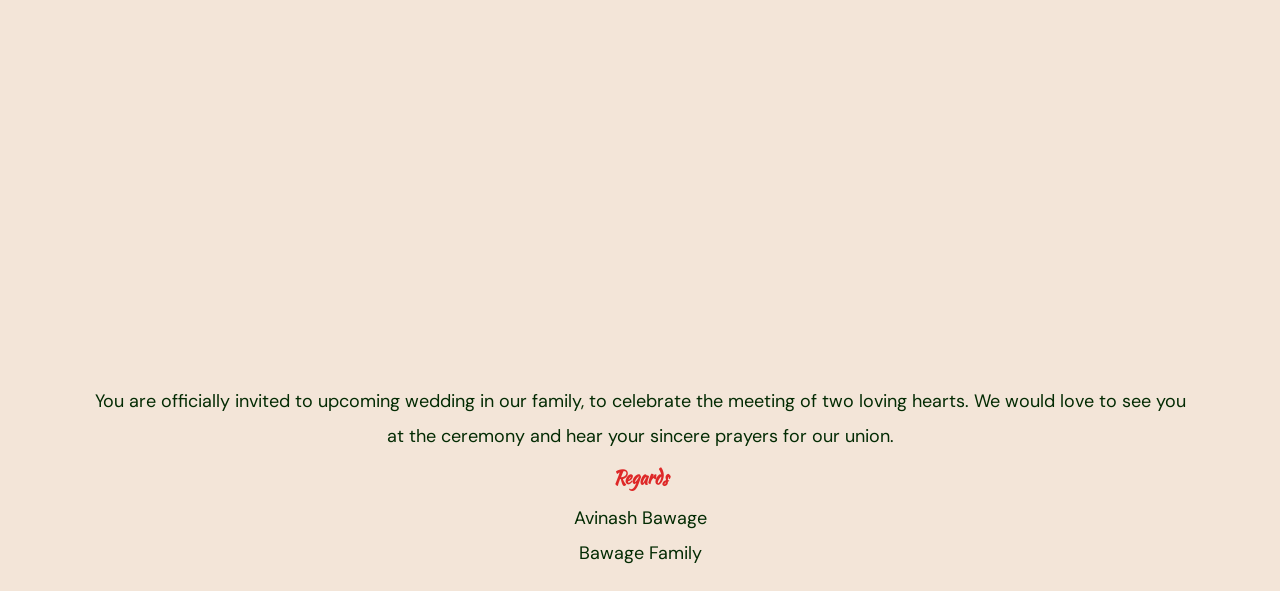
==== commit d99d7bb8: "updated" ====
--- a/avinash-weds-shilpa-master/index.html
+++ b/avinash-weds-shilpa-master/index.html
@@ -1,7 +1,8 @@
 <!DOCTYPE html>
 <html lang="en">
     <html lang="en"><head>
-        <title>Singh Family</title>
+        
+        <title>Bawage Family</title>
         <meta name="description" content="Avinash Weds Shilpa">
         <meta name="viewport" content="width=device-width, initial-scale=1.0, user-scalable=no">
         <link rel="shortcut icon" type="image/x-icon" href="assets/images/favicon.ico">
@@ -12,10 +13,38 @@
         <link rel="stylesheet" href="assets/css/plugins.min.css">s
         <link rel="stylesheet" href="assets/css/style.css">
 
+
+        <style>
+            @keyframes confetti-fall {
+    0% {
+        transform: translateY(-100px) rotate(0deg);
+        opacity: 1;
+    }
+    100% {
+        transform: translateY(100vh) rotate(360deg);
+        opacity: 0;
+    }
+}
+
+.confetti {
+    position: fixed;
+    top: 0;
+    left: 0;
+    width: 8px;
+    height: 8px;
+    background-color: transparent;
+    pointer-events: none;
+    z-index: 9999;
+    border-radius: 50%;
+    animation: confetti-fall linear;
+    mix-blend-mode: screen;
+}
+
+        </style>
         <!-- Facebook Meta Tags -->
         <meta property="og:url" content="https://einvitation.github.io/Avinash-weds-Shilpa/">
         <meta property="og:type" content="website">
-        <meta property="og:title" content="Singh Family">
+        <meta property="og:title" content="Bawage Family">
         <meta property="og:description" content="Avinash weds Shilpa">
         <meta property="og:image" content="https://opengraph.b-cdn.net/production/documents/bbc6b80d-121d-4861-8323-b00bfe636ddd.png?token=O9dhBqFgM9TiA6-JgLP41H8RvfeVmZMFOtROPBh7cG4&height=600&width=1200&expires=33241947070">
 
@@ -23,7 +52,7 @@
         <meta name="twitter:card" content="summary_large_image">
         <meta property="twitter:domain" content="einvitation.github.io">
         <meta property="twitter:url" content="https://einvitation.github.io/Avinash-weds-Shilpa/">
-        <meta name="twitter:title" content="Singh Family">
+        <meta name="twitter:title" content="Bawage Family">
         <meta name="twitter:description" content="Avinash weds Shilpa">
         <meta name="twitter:image" content="https://opengraph.b-cdn.net/production/documents/bbc6b80d-121d-4861-8323-b00bfe636ddd.png?token=O9dhBqFgM9TiA6-JgLP41H8RvfeVmZMFOtROPBh7cG4&height=600&width=1200&expires=33241947070">
 
@@ -32,27 +61,30 @@
     <body data-aos-easing="ease" data-aos-duration="400" data-aos-delay="0" data-new-gr-c-s-check-loaded="14.1150.0" data-gr-ext-installed="">
         <a class="scrollup" href="javascript:void(0);" aria-label="Scroll to top" style="display: none;"><i class="fa fa-chevron-up"></i></a>
         <div class="repro">
-            <audio controls="" autoplay="">
+            <!-- <audio controls="" autoplay="">
                 <source src="wedding.ogg" type="audio/ogg">
                 <source src="assets/audio/wedding.mp3" type="audio/mpeg">Your browser does not support the audio element.
-            </audio>
+            </audio> -->
+
+            <audio id="bgAudio" preload="auto" autoplay loop>
+                <source src="wedding.ogg" type="audio/ogg">
+                <source src="assets/audio/wedding.mp3" type="audio/mpeg">
+                Your browser does not support the audio element.
+              </audio>
+              
         </div>
         <a class="mob-toggle" href="javascript:void(0);"><i class="fa fa-bars"></i></a>
         <nav class="navmenu">
             <ul>
                 <li class="introductionBtn"><a>Home</a></li>
                 <li class="coupleBtn"><a>Introduction</a></li>
-                <li class="tilakBtn"><a>Tilak</a></li>
-                <li class="haldiBtn"><a>Haldi & Matkor</a></li>
                 <li class="weddingBtn"><a>Wedding</a></li>
-                <li class="galleryBtn"><a>Gallery</a></li>
             </ul>
         </nav>
         <header>
-            
             <section id="header" class="section text-center">
                 <div class="container">
-                    <figure class="god aos-init aos-animate" data-aos="fade-up" data-aos-duration="2200"><img src="assets/images/gannu.png" alt="ganesh"></figure>
+                    <figure class="god aos-init aos-animate" data-aos="fade-up" data-aos-duration="2200"><img src="assets/images/godganesha.png" alt="ganesh"></figure>
                     <div class="top_arrow aos-init aos-animate introductionBtn" data-aos="flip-down" data-aos-duration="2200"><a href="javascript:void(0);"><i class="fa fa-chevron-down"></i></a></div>
                 </div>
             </section>
@@ -60,15 +92,17 @@
         <main>
             <section id="introduction" class="section introduction">
                 <div class="container text-center">
+                    <h2> Bawage Family Welcomes</h2>
+
                     <figure class="mainimg aos-init" data-aos="flip-left" data-aos-duration="2200">
-                        <img src="assets/images/couple.jpg" alt="ankit">
+                        <img src="assets/images/couple.png" alt="ankit">
                     </figure>
                     <h2 class="heading aos-init" data-aos="zoom-in-up" data-aos-duration="2200">
                         Avinash <span>weds</span> Shilpa
                     </h2>
                     <div class="banner-line">
                         <div class="heading-tag">Save the Date</div>
-                        <h2><span>Wedding on <span>18<sup>th</sup> May 2025</span></span></h2>
+                        <h2><span>Wedding on <span>8<sup>th</sup> May 2025</span></span></h2>
                     </div>
                     <div class="timer">
                         <ul>
@@ -79,6 +113,7 @@
                         </ul>
                     </div>
                     
+                    
                     <div class="top_arrow coupleBtn aos-init" data-aos="flip-down" data-aos-duration="2200"><a href="javascript:void(0);"><i class="fa fa-chevron-down"></i></a></div>
                 </div>
             </section>
@@ -86,7 +121,7 @@
                 <div class="container">
                     <div class="row latest_sermons">
                         <div class="col-md-5 text-center groom aos-init" data-aos="fade-right" data-aos-duration="2200" style="padding:0">
-                            <figure class="groom"><img src="assets/images/groom.jpg" alt=""></figure>
+                            <figure class="groom"><img src="assets/images/groom.png" alt=""></figure>
                             <h3>Avinash </h3>
                             <p>Son of <br><strong> Prabhu Rao Bawage</strong></p>
                         </div>
@@ -94,147 +129,45 @@
                         <div class="col-md-5 text-center bride aos-init" data-aos="fade-left" data-aos-duration="2200" style="padding:0">
                             <figure class="groom"><img src="assets/images/bride.jpg" alt=""></figure>
                             <h3>Shilpa </h3>
-                            <p>Daughter of <br><strong> Somashekar Tavade</strong></p>
-                        </div>
-                    </div>
-                </div>
-            </section>
-            
-            <section id="haldi" class="section haldi">
-                <div class="container">
-                    <h2 class="heading">Haldi & Enagement</h2>
-                    <div class="reception-wrap text-center">
-                        <div class="sbox aos-init" data-aos="fade-right" data-aos-duration="2200">
-                            <figure class="rituals"><img src="assets/images/haldi.jpg" alt=""></figure>
-                            <h3>On<br>7<sup>th</sup> May 2025</h3>
-                            <p>Baswakalyan</p>
-                        </div>
-                        <div class="sbox aos-init" data-aos="fade-right" data-aos-duration="2200">
-                            <i class="fa fa-arrows"></i>
-                            <h4>How to Reach ?</h4>
-                            <p><a href="https://maps.app.goo.gl/Roo9CM4sQPn5xBdH8" target="_blank">Click Here for Directions</a></p>
-                        </div>
-                    </div>
-                    <div class="top_arrow weddingBtn aos-init" data-aos="flip-down" data-aos-duration="2200"><a href="javascript:void(0);"><i class="fa fa-chevron-down"></i></a></div>
-                </div>
-            </section>
+                            <p>Daughter of <br><strong>L Somashekar Tavade</strong></p>
+                        </div>
+                    </div>
+                </div>
+            </section>
+            
+           
             <section id="wedding" class="section wedding text-center">
                 <div class="container">
                     <h2 class="heading">Wedding</h2>
                     <figure class="rituals"><img src="assets/images/wedding.jpg" alt=""></figure>
-                    <h4>On Thursday,<br> 8<sup>th</sup> May 2025 </h4>
+                    <h4>On Thursday,<br> 8<sup>th</sup> May 2025 at 12:32 PM </h4>
                     <div class="reception-wrap text-center">
                         <div class="sbox aos-init" data-aos="fade-right" data-aos-duration="2200">
                             <i class="fa fa-map-marker"></i>
                             <h4>Venue</h4>
-                            <!-- <p>
-                                <strong>Baarat will depart from our residence </strong>
-                                <br>to<br>
-                                Vill- Kanhauli PO-Hussepurnand PS-Basantpur, Siwan, Bihar, Pin - 841406
-                            </p> -->
+                            <p>
+                                <strong>Beldale Convention Hall, </strong>
+                                <strong>Behind Lahoti Marati Suzuki Show Room,</strong>
+                                <strong>Pratap Nagar, Bidar </strong>
+                            </p>
                         </div>
                         <div class="sbox aos-init" data-aos="fade-right" data-aos-duration="2200">
                             <i class="fa fa-arrows"></i>
                             <h4>How to Reach?</h4>
-                            <p><a href="https://maps.app.goo.gl/kt1X2hcUpGnXHpMB8" target="_blank">Click Here for Directions</a></p>
+                            <p><a href="https://maps.app.goo.gl/jCFHQUHdCMW6Q3Aj9" target="_blank">Click Here for Directions</a></p>
                         </div>
                         <div class="sbox aos-init" data-aos="fade-left" data-aos-duration="2200">
                             <i class="fa fa-phone"></i>
                             <h4>Contact</h4>
                             <p>
-                                <a href="tel:+918013266402">Avinash Bawage (9590444321)</a></p>
+                                <a href="tel:+9590444321">Avinash Bawage (9590444321)</a></p>
                         </div>
                         
                     </div>
                     <div class="top_arrow galleryBtn aos-init" data-aos="flip-down" data-aos-duration="2200"><a href="javascript:void(0);"><i class="fa fa-chevron-down"></i></a></div>
                 </div>
             </section>
-            <section id="gallery" class="section gallery">
-                <div class="container">
-                    <h2 class="heading">Our Gallery</h2>
-                    <div class="gallery-wrap">
-                        <ul class="row ul">
-                            <li class="col-md-4">
-                                <a href="javascript:void(0);" class="aos-init" data-aos="fade-right" data-aos-duration="2200">
-                                    <img src="assets/images/gallery/1.jpg" title="" alt="">
-                                </a>
-                            </li>
-                            <li class="col-md-4">
-                                <a href="javascript:void(0);" class="aos-init" data-aos="fade-left" data-aos-duration="2200">
-                                    <img src="assets/images/gallery/2.jpg" title="" alt="">
-                                </a>
-                            </li>
-                            <li class="col-md-4">
-                                <a href="javascript:void(0);" class="aos-init" data-aos="fade-left" data-aos-duration="2200">
-                                    <img src="assets/images/gallery/3.jpg" title="" alt="">
-                                </a>
-                            </li>
-                            <li class="col-md-4">
-                                <a href="javascript:void(0);" class="aos-init" data-aos="fade-left" data-aos-duration="2200">
-                                    <img src="assets/images/gallery/4.jpg" title="" alt="">
-                                </a>
-                            </li>
-                            <li class="col-md-4">
-                                <a href="javascript:void(0);" class="aos-init" data-aos="fade-left" data-aos-duration="2200">
-                                    <img src="assets/images/gallery/5.jpg" title="" alt="">
-                                </a>
-                            </li>
-                            <li class="col-md-4">
-                                <a href="javascript:void(0);" class="aos-init" data-aos="fade-left" data-aos-duration="2200">
-                                    <img src="assets/images/gallery/6.jpg" title="" alt="">
-                                </a>
-                            </li>
-                            <li class="col-md-4">
-                                <a href="javascript:void(0);" class="aos-init" data-aos="fade-right" data-aos-duration="2200">
-                                    <img src="assets/images/gallery/7.jpg" title="" alt="">
-                                </a>
-                            </li>
-                            <li class="col-md-4">
-                                <a href="javascript:void(0);" class="aos-init" data-aos="fade-left" data-aos-duration="2200">
-                                    <img src="assets/images/gallery/8.jpg" title="" alt="">
-                                </a>
-                            </li>
-                            <li class="col-md-4">
-                                <a href="javascript:void(0);" class="aos-init" data-aos="fade-right" data-aos-duration="2200">
-                                    <img src="assets/images/gallery/9.jpg" title="" alt="">
-                                </a>
-                            </li>
-                            <li class="col-md-4">
-                                <a href="javascript:void(0);" class="aos-init" data-aos="fade-left" data-aos-duration="2200">
-                                    <img src="assets/images/gallery/10.jpg" title="" alt="">
-                                </a>
-                            </li>
-                            
-                            <li class="col-md-4">
-                                <a href="javascript:void(0);" class="aos-init" data-aos="fade-left" data-aos-duration="2200">
-                                    <img src="assets/images/gallery/11.jpg" title="" alt="">
-                                </a>
-                            </li>
-                            <li class="col-md-4">
-                                <a href="javascript:void(0);" class="aos-init" data-aos="fade-left" data-aos-duration="2200">
-                                    <img src="assets/images/gallery/12.jpg" title="" alt="">
-                                </a>
-                            </li>
-                            <li class="col-md-4">
-                                <a href="javascript:void(0);" class="aos-init" data-aos="fade-left" data-aos-duration="2200">
-                                    <img src="assets/images/gallery/13.jpg" title="" alt="">
-                                </a>
-                            </li>
-                            <li class="col-md-4">
-                                <a href="javascript:void(0);" class="aos-init" data-aos="fade-left" data-aos-duration="2200">
-                                    <img src="assets/images/gallery/14.jpg" title="" alt="">
-                                </a>
-                            </li>
-                            <li class="col-md-4">
-                                <a href="javascript:void(0);" class="aos-init" data-aos="fade-left" data-aos-duration="2200">
-                                    <img src="assets/images/gallery/15.jpg" title="" alt="">
-                                </a>
-                            </li>
-                            
-                        </ul>
-                    </div>
-                </div>
-            </section>
+       
             <section id="note" class="section note">
                 <div class="container">
                     <div class="text-center">
@@ -249,7 +182,141 @@
         </main>
        <script src="assets/js/plugins.min.js"></script>
         <script src="assets/js/custom.min.js"></script>
-    
+        <script>
+            $(function() {
+                // Initialize AOS animations
+                AOS.init();
+            
+                // Countdown to 8 May 2025 12:32 PM IST (India time)
+                setInterval(function () {
+                    // Local time: 8 May 2025 12:32 PM IST
+                    const weddingDate = new Date("May 8, 2025 12:32:00").getTime(); // Use local time
+                    const now = new Date().getTime();
+                    let timeLeft = (weddingDate - now) / 1000;
+            
+                    const days = Math.floor(timeLeft / 86400);
+                    const hours = String(Math.floor((timeLeft % 86400) / 3600)).padStart(2, '0');
+                    const minutes = String(Math.floor((timeLeft % 3600) / 60)).padStart(2, '0');
+                    const seconds = String(Math.floor(timeLeft % 60)).padStart(2, '0');
+            
+                    $("#adays").html(days);
+                    $("#ahours").html(hours);
+                    $("#aminutes").html(minutes);
+                    $("#aseconds").html(seconds);
+                }, 1000);
+            
+                // Scroll to top
+                $(window).scroll(function () {
+                    if ($(this).scrollTop() > 250) {
+                        $(".scrollup").fadeIn();
+                    } else {
+                        $(".scrollup").fadeOut();
+                    }
+                });
+            
+                $(".scrollup").click(function () {
+                    $("html, body").animate({ scrollTop: 0 }, 300);
+                    return false;
+                });
+            
+                // Mobile nav toggle
+                $(document).on("click", ".mob-toggle", function () {
+                    $(this).toggleClass("open");
+                    $(".navmenu").toggleClass("open");
+                });
+            
+                // Smooth scroll buttons
+                $(".headerBtn a").click(function () {
+                    scrollToSection("#header");
+                });
+            
+                $(".introductionBtn a").click(function () {
+                    scrollToSection("#introduction");
+                });
+            
+                $(".coupleBtn a").click(function () {
+                    scrollToSection("#couple");
+                });
+            
+                $(".tilakBtn a").click(function () {
+                    scrollToSection("#tilak");
+                });
+            
+                $(".haldiBtn a").click(function () {
+                    scrollToSection("#haldi");
+                });
+            
+                $(".weddingBtn a").click(function () {
+                    scrollToSection("#wedding");
+                });
+            
+                $(".galleryBtn a").click(function () {
+                    scrollToSection("#gallery");
+                });
+            
+                // Helper function for smooth scroll
+                function scrollToSection(selector) {
+                    $(".mob-toggle").removeClass("open");
+                    $(".navmenu").removeClass("open");
+                    $("html, body").animate({ scrollTop: $(selector).offset().top }, 1500);
+                }
+            });
+            </script>
+            
+            <script>
+                function createConfettiPiece() {
+                    const confetti = document.createElement('div');
+                    confetti.classList.add('confetti');
+            
+                    const colors = ['#fcd34d', '#f87171', '#34d399', '#60a5fa', '#c084fc', '#facc15'];
+                    confetti.style.backgroundColor = colors[Math.floor(Math.random() * colors.length)];
+            
+                    confetti.style.left = Math.random() * window.innerWidth + 'px';
+                    confetti.style.width = confetti.style.height = Math.random() * 8 + 4 + 'px';
+            
+                    const duration = Math.random() * 3 + 2;
+                    confetti.style.animationDuration = duration + 's';
+                    confetti.style.animationDelay = Math.random() + 's';
+            
+                    confetti.style.transform = `rotate(${Math.random() * 360}deg)`;
+            
+                    document.body.appendChild(confetti);
+            
+                    setTimeout(() => confetti.remove(), duration * 1000);
+                }
+            
+                let confettiInterval = setInterval(() => {
+                    for (let i = 0; i < 5; i++) {
+                        createConfettiPiece();
+                    }
+                }, 300);
+            
+                // Stop confetti after 10 seconds
+                setTimeout(() => {
+                    clearInterval(confettiInterval);
+                }, 10000);
+            </script>
+            
+            <script>
+                window.addEventListener('load', () => {
+                  const audio = document.getElementById('bgAudio');
+              
+                  // Try to autoplay (may be blocked on mobile until user interaction)
+                  const playPromise = audio.play();
+              
+                  if (playPromise !== undefined) {
+                    playPromise.catch(() => {
+                      // If autoplay fails, wait for user interaction
+                      const startAudio = () => {
+                        audio.play();
+                        document.removeEventListener('click', startAudio);
+                      };
+                      document.addEventListener('click', startAudio);
+                    });
+                  }
+                });
+              </script>
+              
     
     </body>
 </html>
--- a/avinash-weds-shilpa-master/assets/css/style.css
+++ b/avinash-weds-shilpa-master/assets/css/style.css
@@ -140,7 +140,7 @@
 }
 .section {
     width: 100%;
-    padding: 100px 0;
+    padding: 20px 0;
     position: relative;
     
 }
@@ -529,7 +529,6 @@
 }
 .hide{display: none !important;}
 .note{
-    height: 100vh;
     display: flex;
     justify-content: center;
     align-items: center;
